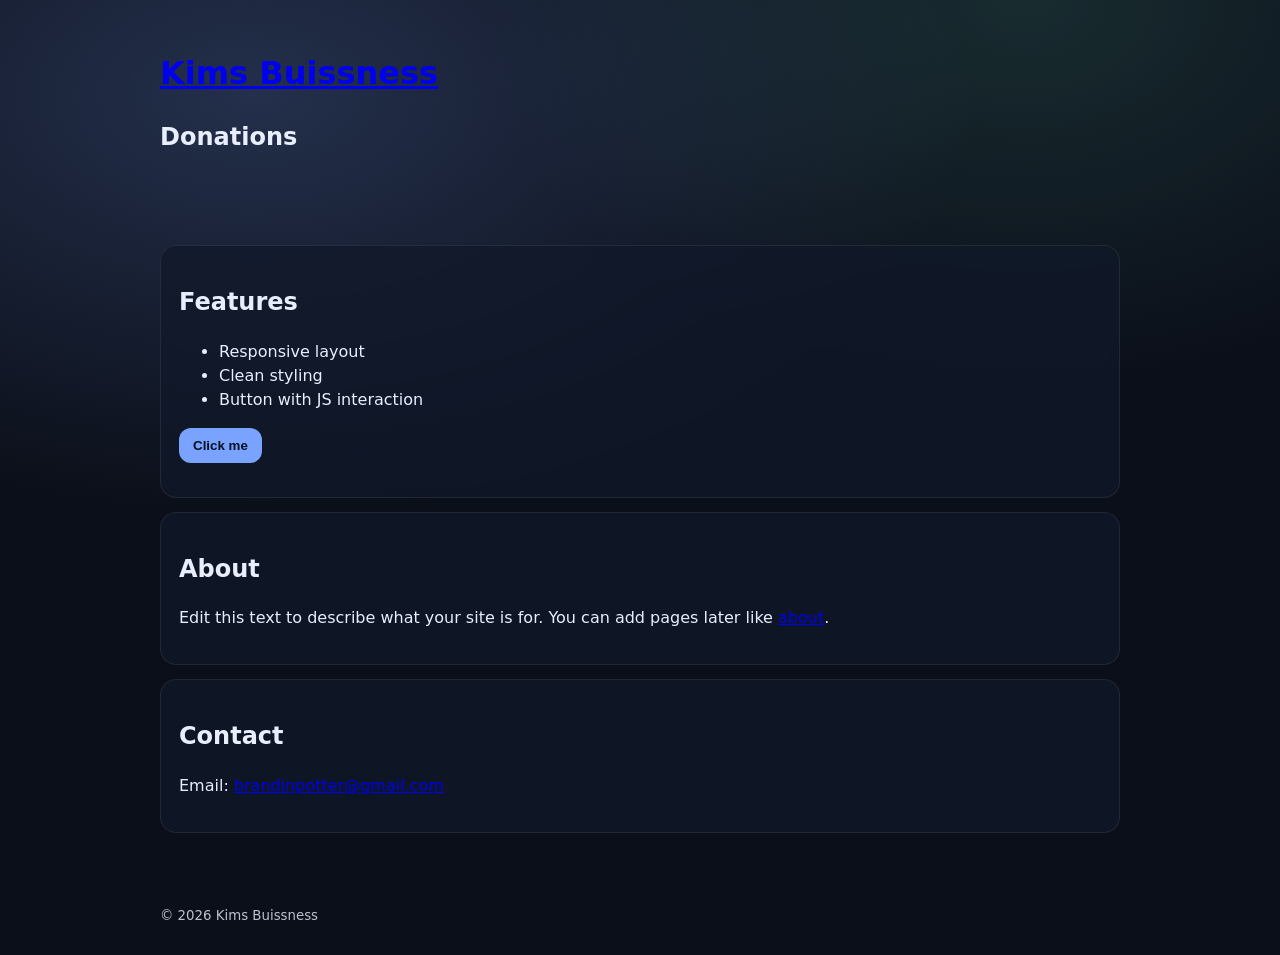
==== Donations/index.html @ cdb26ba6 "c" ====
<!doctype html>
<html lang="en">
  <head>
    <meta charset="UTF-8" />
    <meta name="viewport" content="width=device-width, initial-scale=1.0" />
    <title>Kims Buissness</title>
    <link rel="stylesheet" href="style.css" />
  </head>
  <body>
    <header class="container">
      <h1>
        <a href="../">Kims Buissness</a>
      </h1>
      <h2>
        Donations
      </h2>
    </header>

    <main class="container">
      <section id="features" class="card">
        <h2>Features</h2>
        <ul>
          <li>Responsive layout</li>
          <li>Clean styling</li>
          <li>Button with JS interaction</li>
        </ul>
        <button id="btn">Click me</button>
        <p id="msg" class="muted"></p>
      </section>

      <section id="about" class="card">
        <h2>About</h2>
        <p>
          Edit this text to describe what your site is for. You can add pages later like
          <a href="about/">about</a>.
        </p>
      </section>

      <section id="contact" class="card">
        <h2>Contact</h2>
        <p>
          Email: <a href="mailto:brandinpotter@gmail.com">brandinpotter@gmail.com</a>
        </p>
      </section>
    </main>

    <footer class="container footer">
      <small>© <span id="year"></span> Kims Buissness</small>
    </footer>

    <script src="script.js"></script>
  </body>
</html>
---- Donations/style.css ----
:root {
  --bg: #0b0f19;
  --card: #11182a;
  --text: #e8eefc;
  --muted: #a8b3cf;
  --accent: #7aa2ff;
  --border: rgba(255, 255, 255, 0.08);
}

* { box-sizing: border-box; }
body {
  margin: 0;
  font-family: system-ui, -apple-system, Segoe UI, Roboto, Arial, sans-serif;
  background: radial-gradient(1200px 700px at 20% 10%, rgba(122,162,255,.22), transparent 60%),
              radial-gradient(1000px 700px at 80% 0%, rgba(120,255,214,.12), transparent 55%),
              var(--bg);
  color: var(--text);
  line-height: 1.5;
}

.container {
  width: min(960px, 92%);
  margin: 0 auto;
  padding: 28px 0;
}

.tagline { color: var(--muted); margin-top: 6px; }

.nav { display: flex; gap: 14px; margin-top: 14px; flex-wrap: wrap; }
.nav a {
  color: var(--text);
  text-decoration: none;
  opacity: 0.9;
}
.nav a:hover { color: var(--accent); }

.card {
  background: rgba(17, 24, 42, 0.75);
  border: 1px solid var(--border);
  border-radius: 16px;
  padding: 18px;
  margin: 14px 0;
  backdrop-filter: blur(6px);
}

button {
  background: var(--accent);
  border: 0;
  color: #061022;
  font-weight: 700;
  padding: 10px 14px;
  border-radius: 12px;
  cursor: pointer;
}
button:hover { filter: brightness(1.05); }

.muted { color: var(--muted); }
.footer { opacity: 0.8; }
code { color: #cfe1ff; }
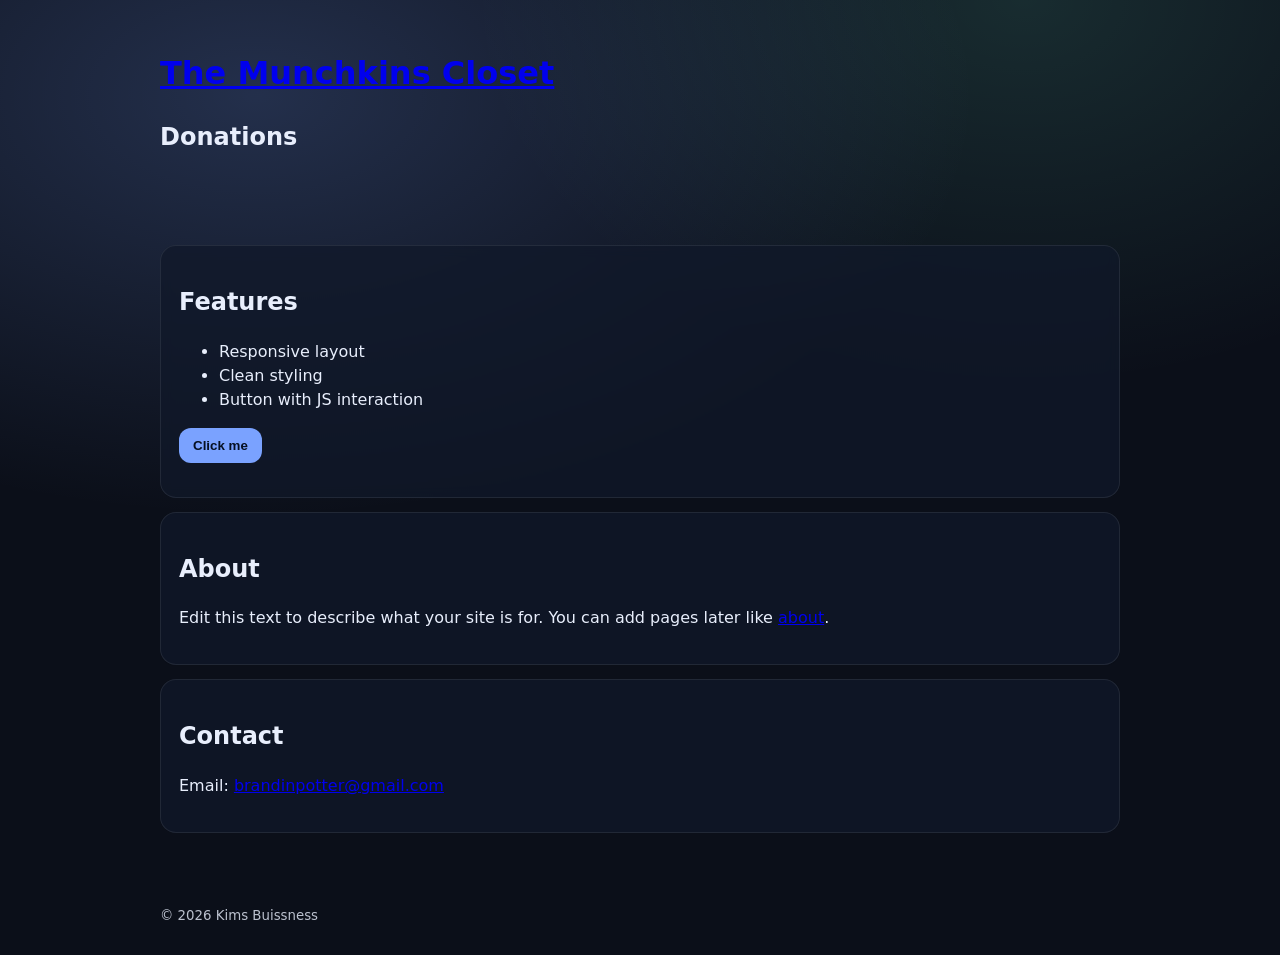
==== commit 7aa1597e: "updates" ====
--- a/Donations/index.html
+++ b/Donations/index.html
@@ -3,13 +3,13 @@
   <head>
     <meta charset="UTF-8" />
     <meta name="viewport" content="width=device-width, initial-scale=1.0" />
-    <title>Kims Buissness</title>
+    <title>The Munchkins Closet</title>
     <link rel="stylesheet" href="style.css" />
   </head>
   <body>
     <header class="container">
       <h1>
-        <a href="../">Kims Buissness</a>
+        <a href="../">The Munchkins Closet</a>
       </h1>
       <h2>
         Donations
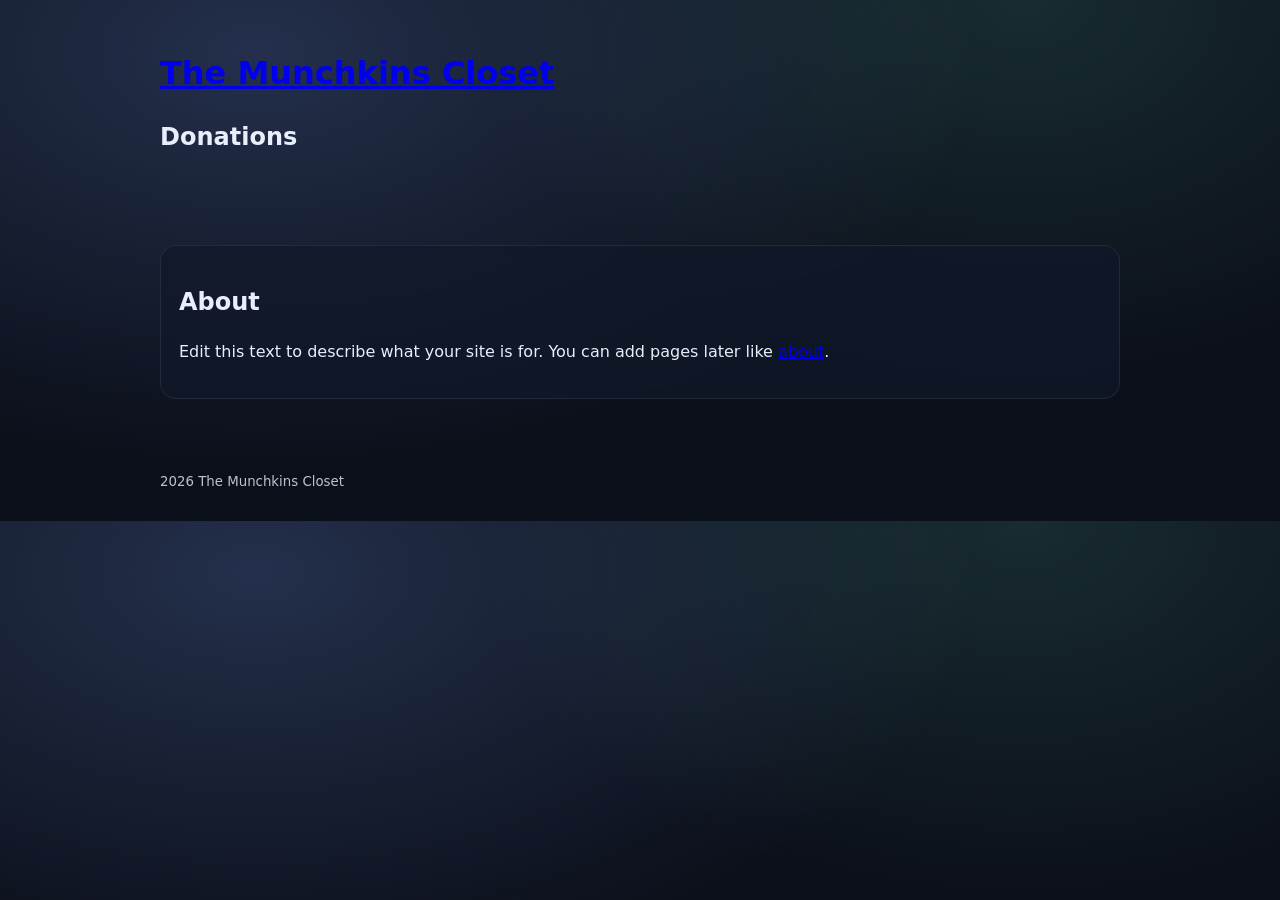
==== commit 226f86e8: "updates 2" ====
--- a/Donations/index.html
+++ b/Donations/index.html
@@ -1,53 +1,37 @@
-<!doctype html>
-<html lang="en">
-  <head>
-    <meta charset="UTF-8" />
-    <meta name="viewport" content="width=device-width, initial-scale=1.0" />
-    <title>The Munchkins Closet</title>
-    <link rel="stylesheet" href="style.css" />
-  </head>
-  <body>
-    <header class="container">
-      <h1>
-        <a href="../">The Munchkins Closet</a>
-      </h1>
-      <h2>
-        Donations
-      </h2>
-    </header>
-
-    <main class="container">
-      <section id="features" class="card">
-        <h2>Features</h2>
-        <ul>
-          <li>Responsive layout</li>
-          <li>Clean styling</li>
-          <li>Button with JS interaction</li>
-        </ul>
-        <button id="btn">Click me</button>
-        <p id="msg" class="muted"></p>
-      </section>
-
-      <section id="about" class="card">
-        <h2>About</h2>
-        <p>
-          Edit this text to describe what your site is for. You can add pages later like
-          <a href="about/">about</a>.
-        </p>
-      </section>
-
-      <section id="contact" class="card">
-        <h2>Contact</h2>
-        <p>
-          Email: <a href="mailto:brandinpotter@gmail.com">brandinpotter@gmail.com</a>
-        </p>
-      </section>
-    </main>
-
-    <footer class="container footer">
-      <small>© <span id="year"></span> Kims Buissness</small>
-    </footer>
-
-    <script src="script.js"></script>
-  </body>
+<!doctype html>
+<html lang="en">
+  <head>
+    <meta charset="UTF-8" />
+    <meta name="viewport" content="width=device-width, initial-scale=1.0" />
+    <title>The Munchkins Closet</title>
+    <link rel="stylesheet" href="style.css" />
+  </head>
+  <body>
+    <header class="container">
+      <h1>
+        <a href="../">The Munchkins Closet</a>
+      </h1>
+      <h2>
+        Donations
+      </h2>
+    </header>
+
+    <main class="container">
+
+      <section id="More info on donations" class="card">
+        <h2>About</h2>
+        <p>
+          Edit this text to describe what your site is for. You can add pages later like
+          <a href="about/">about</a>.
+        </p>
+      </section>
+
+    </main>
+
+    <footer class="container footer">
+      <small>2026 The Munchkins Closet</small>
+    </footer>
+
+    <script src="script.js"></script>
+  </body>
 </html>
--- a/Donations/style.css
+++ b/Donations/style.css
@@ -1,59 +1,59 @@
-:root {
-  --bg: #0b0f19;
-  --card: #11182a;
-  --text: #e8eefc;
-  --muted: #a8b3cf;
-  --accent: #7aa2ff;
-  --border: rgba(255, 255, 255, 0.08);
-}
-
-* { box-sizing: border-box; }
-body {
-  margin: 0;
-  font-family: system-ui, -apple-system, Segoe UI, Roboto, Arial, sans-serif;
-  background: radial-gradient(1200px 700px at 20% 10%, rgba(122,162,255,.22), transparent 60%),
-              radial-gradient(1000px 700px at 80% 0%, rgba(120,255,214,.12), transparent 55%),
-              var(--bg);
-  color: var(--text);
-  line-height: 1.5;
-}
-
-.container {
-  width: min(960px, 92%);
-  margin: 0 auto;
-  padding: 28px 0;
-}
-
-.tagline { color: var(--muted); margin-top: 6px; }
-
-.nav { display: flex; gap: 14px; margin-top: 14px; flex-wrap: wrap; }
-.nav a {
-  color: var(--text);
-  text-decoration: none;
-  opacity: 0.9;
-}
-.nav a:hover { color: var(--accent); }
-
-.card {
-  background: rgba(17, 24, 42, 0.75);
-  border: 1px solid var(--border);
-  border-radius: 16px;
-  padding: 18px;
-  margin: 14px 0;
-  backdrop-filter: blur(6px);
-}
-
-button {
-  background: var(--accent);
-  border: 0;
-  color: #061022;
-  font-weight: 700;
-  padding: 10px 14px;
-  border-radius: 12px;
-  cursor: pointer;
-}
-button:hover { filter: brightness(1.05); }
-
-.muted { color: var(--muted); }
-.footer { opacity: 0.8; }
+:root {
+  --bg: #0b0f19;
+  --card: #11182a;
+  --text: #e8eefc;
+  --muted: #a8b3cf;
+  --accent: #7aa2ff;
+  --border: rgba(255, 255, 255, 0.08);
+}
+
+* { box-sizing: border-box; }
+body {
+  margin: 0;
+  font-family: system-ui, -apple-system, Segoe UI, Roboto, Arial, sans-serif;
+  background: radial-gradient(1200px 700px at 20% 10%, rgba(122,162,255,.22), transparent 60%),
+              radial-gradient(1000px 700px at 80% 0%, rgba(120,255,214,.12), transparent 55%),
+              var(--bg);
+  color: var(--text);
+  line-height: 1.5;
+}
+
+.container {
+  width: min(960px, 92%);
+  margin: 0 auto;
+  padding: 28px 0;
+}
+
+.tagline { color: var(--muted); margin-top: 6px; }
+
+.nav { display: flex; gap: 14px; margin-top: 14px; flex-wrap: wrap; }
+.nav a {
+  color: var(--text);
+  text-decoration: none;
+  opacity: 0.9;
+}
+.nav a:hover { color: var(--accent); }
+
+.card {
+  background: rgba(17, 24, 42, 0.75);
+  border: 1px solid var(--border);
+  border-radius: 16px;
+  padding: 18px;
+  margin: 14px 0;
+  backdrop-filter: blur(6px);
+}
+
+button {
+  background: var(--accent);
+  border: 0;
+  color: #061022;
+  font-weight: 700;
+  padding: 10px 14px;
+  border-radius: 12px;
+  cursor: pointer;
+}
+button:hover { filter: brightness(1.05); }
+
+.muted { color: var(--muted); }
+.footer { opacity: 0.8; }
 code { color: #cfe1ff; }
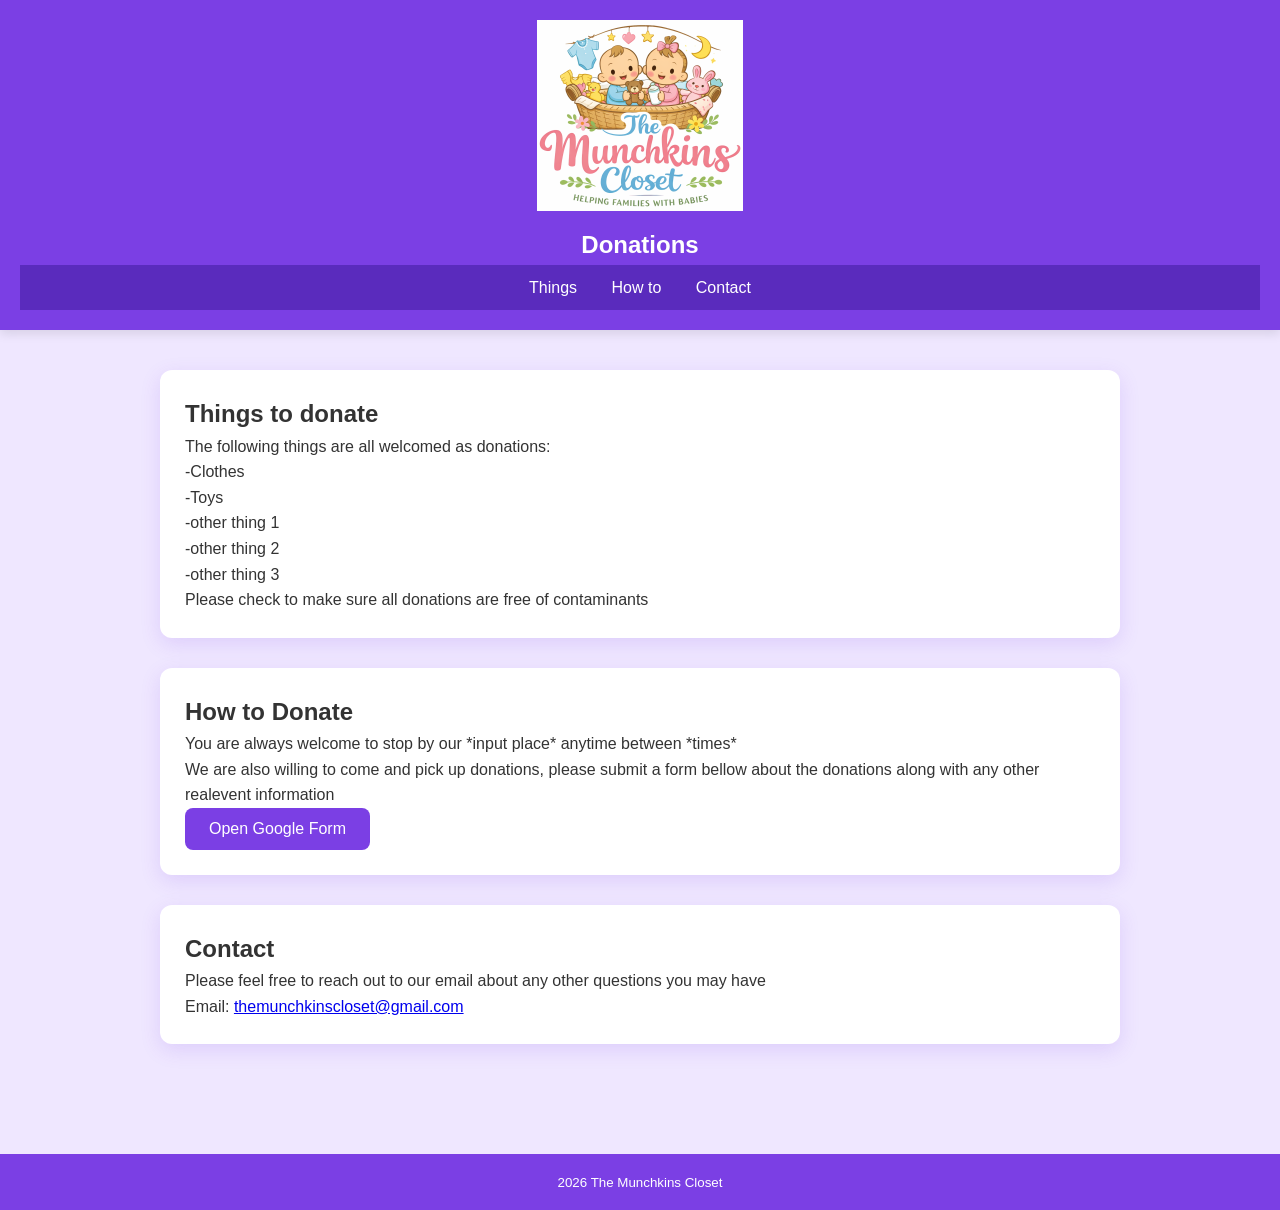
==== commit 02c9d0f3: "Updates 5" ====
--- a/Donations/index.html
+++ b/Donations/index.html
@@ -9,21 +9,46 @@
   <body>
     <header class="container">
       <h1>
-        <a href="../">The Munchkins Closet</a>
+        <a href="../">
+          <img src="TheMunchkinsCloset.png" alt="The Munchkins Closet">
+        </a>
       </h1>
       <h2>
         Donations
       </h2>
+      <nav class="nav">
+        <a href="#Things to Donate">Things</a>
+        <a href="#How to donate">How to</a>
+        <a href="#Contact">Contact</a>
+      </nav>
     </header>
 
     <main class="container">
 
-      <section id="More info on donations" class="card">
-        <h2>About</h2>
-        <p>
-          Edit this text to describe what your site is for. You can add pages later like
-          <a href="about/">about</a>.
-        </p>
+      <section id="Things to Donate" class="card">
+        <h2>Things to donate</h2>
+        <p>The following things are all welcomed as donations:</p>
+        <p>-Clothes</p>
+        <p>-Toys</p>
+        <p>-other thing 1</p>
+        <p>-other thing 2</p>
+        <p>-other thing 3</p>
+        <p>Please check to make sure all donations are free of contaminants</p>
+      </section>
+
+      <section id="How to donate" class="card">
+        <h2>How to Donate</h2>
+        <p>You are always welcome to stop by our *input place* anytime between *times*</p>
+        <p>We are also willing to come and pick up donations, please submit a form bellow about the donations along with any other realevent information</p>
+        <a href="https://forms.gle/YOUR_FORM_LINK" target="_blank" rel="noopener">
+          <button type="button">Open Google Form</button>
+        </a>
+      </section>
+
+      <section id="contact" class="card">
+        <h2>Contact</h2>
+        <p>Please feel free to reach out to our email about any other questions you may have </p>
+        <p>Email: <a href="mailto:themunchkinscloset@gmail.com">themunchkinscloset@gmail.com</a></p>
       </section>
 
     </main>
@@ -31,7 +56,6 @@
     <footer class="container footer">
       <small>2026 The Munchkins Closet</small>
     </footer>
-
-    <script src="script.js"></script>
+    
   </body>
 </html>
--- a/Donations/style.css
+++ b/Donations/style.css
@@ -1,59 +1,139 @@
+/* =========================
+   THE MUNCHKINS CLOSET
+   Purple Theme Stylesheet
+========================= */
+
+/* Root Colors */
 :root {
-  --bg: #0b0f19;
-  --card: #11182a;
-  --text: #e8eefc;
-  --muted: #a8b3cf;
-  --accent: #7aa2ff;
-  --border: rgba(255, 255, 255, 0.08);
+    --primary-purple: #7b3fe4;
+    --dark-purple: #5a2bbd;
+    --light-purple: #efe7ff;
+    --accent-pink: #ffb6e6;
+    --text-dark: #333;
+    --white: #ffffff;
 }
 
-* { box-sizing: border-box; }
-body {
-  margin: 0;
-  font-family: system-ui, -apple-system, Segoe UI, Roboto, Arial, sans-serif;
-  background: radial-gradient(1200px 700px at 20% 10%, rgba(122,162,255,.22), transparent 60%),
-              radial-gradient(1000px 700px at 80% 0%, rgba(120,255,214,.12), transparent 55%),
-              var(--bg);
-  color: var(--text);
-  line-height: 1.5;
+/* Global Reset */
+* {
+    margin: 0;
+    padding: 0;
+    box-sizing: border-box;
 }
 
-.container {
-  width: min(960px, 92%);
-  margin: 0 auto;
-  padding: 28px 0;
+body {
+    font-family: 'Segoe UI', Tahoma, Geneva, Verdana, sans-serif;
+    background-color: var(--light-purple);
+    color: var(--text-dark);
+    line-height: 1.6;
 }
 
-.tagline { color: var(--muted); margin-top: 6px; }
-
-.nav { display: flex; gap: 14px; margin-top: 14px; flex-wrap: wrap; }
-.nav a {
-  color: var(--text);
-  text-decoration: none;
-  opacity: 0.9;
-}
-.nav a:hover { color: var(--accent); }
-
-.card {
-  background: rgba(17, 24, 42, 0.75);
-  border: 1px solid var(--border);
-  border-radius: 16px;
-  padding: 18px;
-  margin: 14px 0;
-  backdrop-filter: blur(6px);
+/* Header */
+header {
+    background: var(--primary-purple);
+    color: var(--white);
+    padding: 20px;
+    text-align: center;
+    box-shadow: 0 4px 10px rgba(0,0,0,0.1);
 }
 
-button {
-  background: var(--accent);
-  border: 0;
-  color: #061022;
-  font-weight: 700;
-  padding: 10px 14px;
-  border-radius: 12px;
-  cursor: pointer;
+header h1 {
+    font-size: 2rem;
 }
-button:hover { filter: brightness(1.05); }
 
-.muted { color: var(--muted); }
-.footer { opacity: 0.8; }
-code { color: #cfe1ff; }+/* Navigation */
+nav {
+    background: var(--dark-purple);
+    padding: 10px;
+    text-align: center;
+}
+
+nav a {
+    color: var(--white);
+    text-decoration: none;
+    margin: 0 15px;
+    font-weight: 500;
+    transition: 0.3s ease;
+}
+
+nav a:hover {
+    color: var(--accent-pink);
+}
+
+/* Main Section */
+main {
+    padding: 40px 20px;
+    max-width: 1000px;
+    margin: auto;
+}
+
+/* Cards / Content Boxes */
+.card {
+    background: var(--white);
+    padding: 25px;
+    border-radius: 12px;
+    box-shadow: 0 6px 20px rgba(123, 63, 228, 0.15);
+    margin-bottom: 30px;
+}
+
+/* Buttons */
+button,
+.btn {
+    background: var(--primary-purple);
+    color: var(--white);
+    border: none;
+    padding: 12px 24px;
+    border-radius: 8px;
+    cursor: pointer;
+    font-size: 1rem;
+    transition: 0.3s ease;
+    text-decoration: none;
+    display: inline-block;
+}
+
+button:hover,
+.btn:hover {
+    background: var(--dark-purple);
+    transform: translateY(-2px);
+}
+
+/* Footer */
+footer {
+    background: var(--primary-purple);
+    color: var(--white);
+    text-align: center;
+    padding: 15px;
+    margin-top: 40px;
+}
+
+/* Forms */
+input,
+textarea {
+    width: 100%;
+    padding: 10px;
+    border-radius: 6px;
+    border: 1px solid #ccc;
+    margin-top: 5px;
+    margin-bottom: 15px;
+}
+
+input:focus,
+textarea:focus {
+    outline: none;
+    border-color: var(--primary-purple);
+}
+
+/* Responsive */
+@media (max-width: 768px) {
+    header h1 {
+        font-size: 1.5rem;
+    }
+
+    nav a {
+        display: block;
+        margin: 10px 0;
+    }
+
+    main {
+        padding: 20px;
+    }
+}
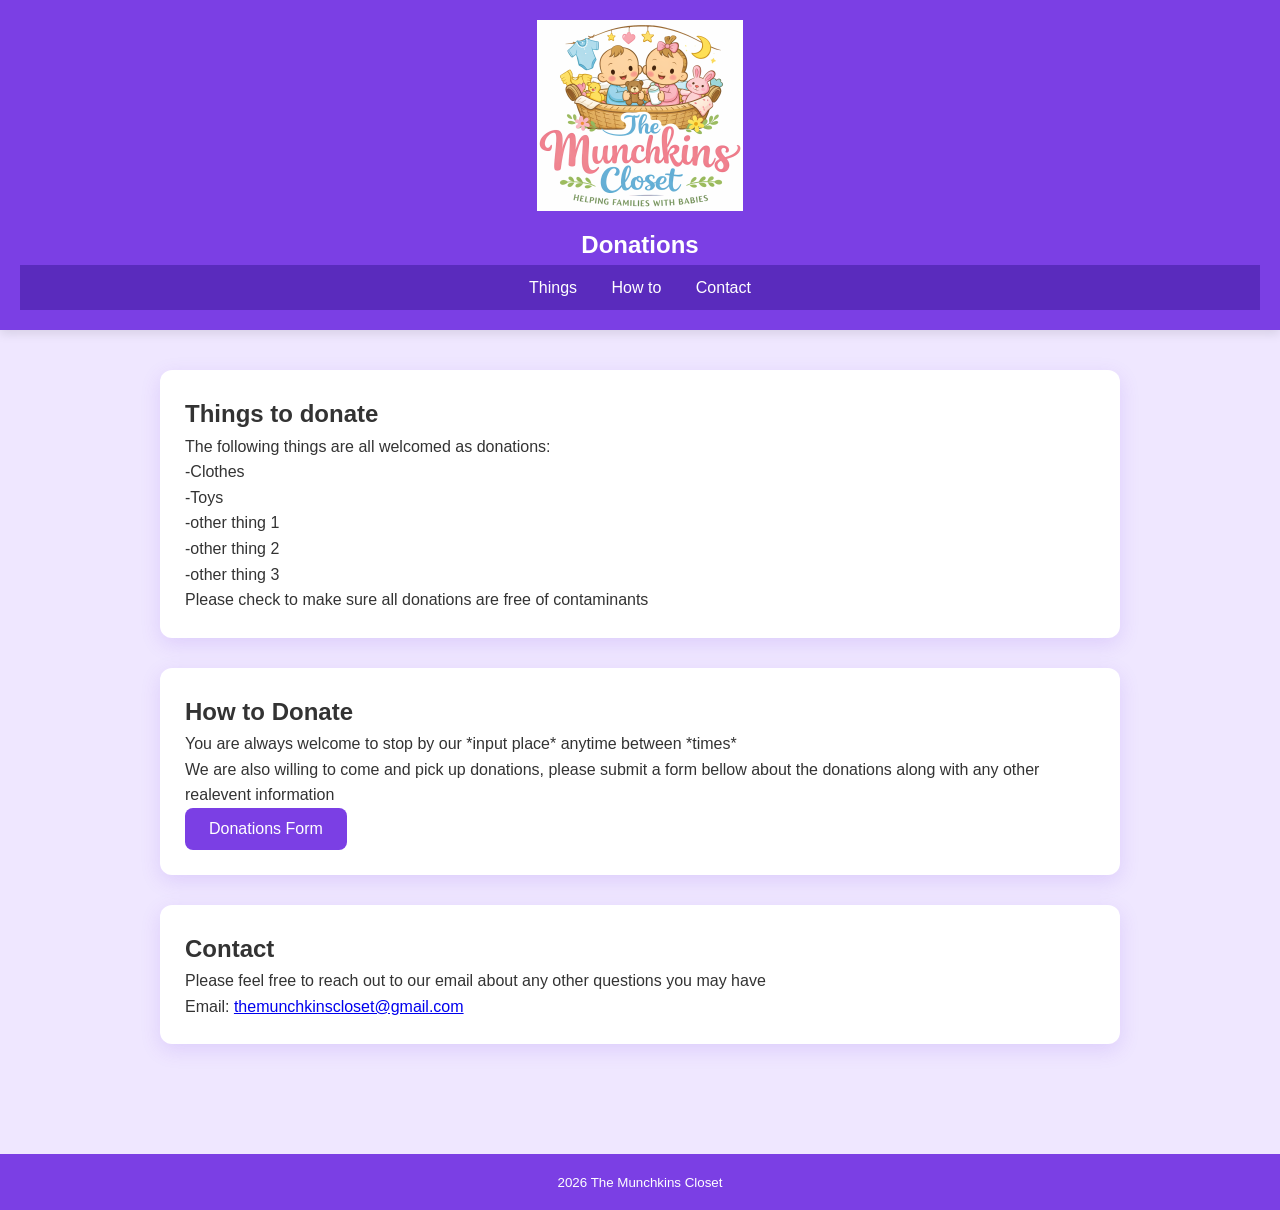
==== commit e17194fb: "changes #6" ====
--- a/Donations/index.html
+++ b/Donations/index.html
@@ -40,8 +40,8 @@
         <h2>How to Donate</h2>
         <p>You are always welcome to stop by our *input place* anytime between *times*</p>
         <p>We are also willing to come and pick up donations, please submit a form bellow about the donations along with any other realevent information</p>
-        <a href="https://forms.gle/YOUR_FORM_LINK" target="_blank" rel="noopener">
-          <button type="button">Open Google Form</button>
+        <a href="https://forms.gle/UfUoprhWNyfJGEbr9" target="_blank" rel="noopener">
+          <button type="button">Donations Form</button>
         </a>
       </section>
 
